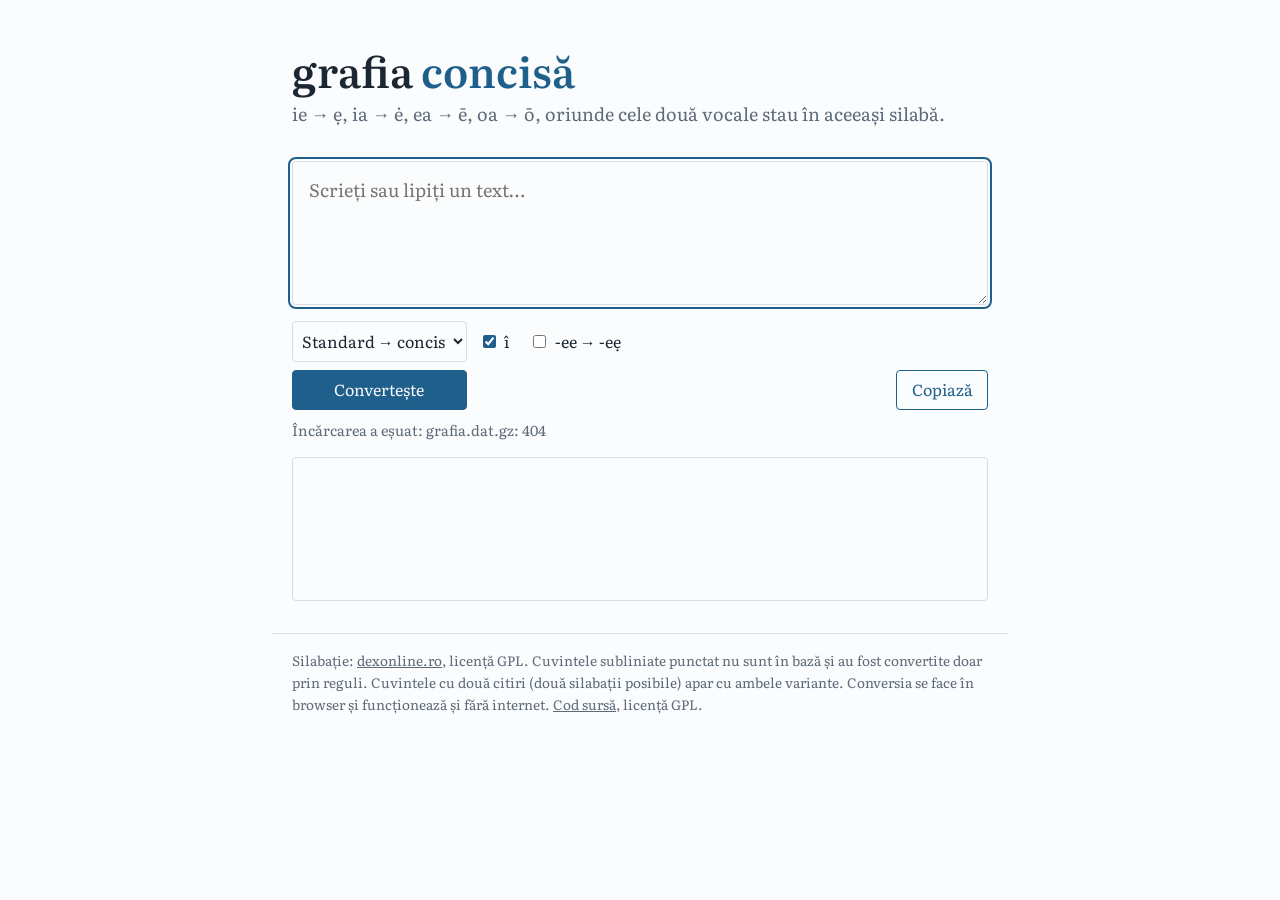
==== web/index.html @ 9fdbb958 "feat(web) : ship the web app as an offline WASM PWA for GitHub Pages, and remove Python - add `crate" ====
<!doctype html>
<html lang="ro">
<head>
<meta charset="utf-8">
<meta name="viewport" content="width=device-width, initial-scale=1">
<title>grafia concisă</title>
<meta name="description" content="Convertește un text românesc în grafia concisă: ie → ẹ, ia → ė, ea → ē, oa → ō, oriunde cele două vocale stau în aceeași silabă.">
<meta name="theme-color" content="#fbfcfd" media="(prefers-color-scheme: light)">
<meta name="theme-color" content="#141a20" media="(prefers-color-scheme: dark)">
<link rel="manifest" href="manifest.webmanifest">
<link rel="icon" href="icon-192.png">
<link rel="apple-touch-icon" href="icon-192.png">
<link rel="preload" href="fonts/literata-latin.woff2" as="font" type="font/woff2" crossorigin>
<style>
  /* Literata (SIL OFL 1.1, fonts/OFL.txt): variable subsets from Google Fonts;
     vietnamese holds ẹ (U+1EB9), latin-ext ė ē ō ă ș ț */
  @font-face {
    font-family: "Literata"; font-style: normal; font-weight: 400 600; font-display: swap;
    src: url(fonts/literata-vietnamese.woff2) format("woff2");
    unicode-range: U+0102-0103, U+0110-0111, U+0128-0129, U+0168-0169, U+01A0-01A1, U+01AF-01B0, U+0300-0301, U+0303-0304, U+0308-0309, U+0323, U+0329, U+1EA0-1EF9, U+20AB;
  }
  @font-face {
    font-family: "Literata"; font-style: normal; font-weight: 400 600; font-display: swap;
    src: url(fonts/literata-latin-ext.woff2) format("woff2");
    unicode-range: U+0100-02BA, U+02BD-02C5, U+02C7-02CC, U+02CE-02D7, U+02DD-02FF, U+0304, U+0308, U+0329, U+1D00-1DBF, U+1E00-1E9F, U+1EF2-1EFF, U+2020, U+20A0-20AB, U+20AD-20C4, U+2113, U+2C60-2C7F, U+A720-A7FF;
  }
  @font-face {
    font-family: "Literata"; font-style: normal; font-weight: 400 600; font-display: swap;
    src: url(fonts/literata-latin.woff2) format("woff2");
    unicode-range: U+0000-00FF, U+0131, U+0152-0153, U+02BB-02BC, U+02C6, U+02DA, U+02DC, U+0304, U+0308, U+0329, U+2000-206F, U+20AC, U+2122, U+2191, U+2193, U+2212, U+2215, U+FEFF, U+FFFD;
  }
  :root {
    --paper: #fbfcfd; --ink: #1c2733; --muted: #5d6b79;
    --rule: #d5dde5; --accent: #1f5f8b; --unknown: #a4570a;
    --off-bg: #5d6b79; --off-ink: #a9b4bf;
    --serif: "Literata", Georgia, "Times New Roman", serif;
  }
  @media (prefers-color-scheme: dark) {
    :root { --paper: #141a20; --ink: #e4e9ee; --muted: #9aa7b3;
            --rule: #2c3743; --accent: #7fb6de; --unknown: #e3a25c;
            --off-bg: #3a4552; --off-ink: #808c98; }
  }
  * { box-sizing: border-box; }
  .sr { position: absolute; width: 1px; height: 1px; overflow: hidden; clip: rect(0 0 0 0); }
  body { margin: 0; background: var(--paper); color: var(--ink);
         font: 18px/1.6 var(--serif); }
  main { max-width: 46rem; margin: 0 auto; padding: 3rem 1.25rem 2rem; }
  h1 { font-size: 2.6rem; font-weight: 600; line-height: 1.1; margin: 0 0 .4rem; }
  h1 span { color: var(--accent); }
  .lede { color: var(--muted); margin: 0 0 2rem; }
  /* the select and #go share column 1, so the button is as wide as the select */
  .bar { display: grid; grid-template-columns: auto 1fr auto; align-items: center;
         column-gap: .75rem; row-gap: .5rem; margin: 1rem 0; }
  #mode { grid-column: 1; grid-row: 1; width: 100%; }
  #switches { grid-column: 2 / -1; grid-row: 1; display: flex; flex-wrap: wrap; column-gap: 1.25rem; }
  #go { grid-column: 1; grid-row: 2; width: 100%; }
  #copy { grid-column: 3; grid-row: 2; }
  #status { grid-column: 1 / 3; grid-row: 3; }
  #copy-status { grid-column: 3; grid-row: 3; justify-self: end; }
  textarea, output {
    display: block; width: 100%; min-height: 9rem; padding: .9rem 1rem;
    font: inherit; color: inherit; background: transparent;
    border: 1px solid var(--rule); border-radius: 4px; white-space: pre-wrap;
  }
  textarea { resize: vertical; }
  textarea:focus-visible, button:focus-visible, select:focus-visible {
    outline: 2px solid var(--accent); outline-offset: 2px;
  }
  button, select { font: inherit; font-size: 1rem; padding: .4rem .9rem;
                   border-radius: 4px; cursor: pointer; }
  button { background: var(--accent); color: var(--paper); border: 1px solid var(--accent); }
  button.quiet { background: transparent; color: var(--accent); }
  select { background: transparent; color: var(--ink); border: 1px solid var(--rule);
           padding-inline: .3rem; }
  #switches { font-size: 1rem; }
  #switches [hidden] { display: none; }
  label input { accent-color: var(--accent); margin-right: .35rem; }
  .unknown, .unknown button { text-decoration: underline dotted var(--unknown) 2px; text-underline-offset: 4px; }
  /* homograph: a two-position switch on a dark-grey track; the active spelling
     sits on the text area's background, the rejected one is light grey on the
     track; a click on it switches */
  .alts { display: inline-flex; gap: 2px; padding: 2px; margin: 0 .1em;
          background: var(--off-bg); border-radius: 999px; line-height: 1.3; }
  .alts button { font: inherit; background: none; color: var(--off-ink); border: 0;
                 border-radius: 999px; padding: 0 .45em; cursor: pointer; }
  .alts button[aria-pressed="true"] { background: var(--paper); color: var(--ink); cursor: default; }
  .alts button[aria-pressed="false"]:hover { color: var(--paper); }
  .fn { color: var(--muted); font-size: .7em; margin-left: .1em; }
  #notes { color: var(--muted); font-size: .9rem; margin: .75rem 0 0; padding-left: 1.5rem; }
  .note { color: var(--muted); font-size: .9rem; }
  footer { max-width: 46rem; margin: 0 auto; padding: 1rem 1.25rem 3rem;
           color: var(--muted); font-size: .85rem; border-top: 1px solid var(--rule); }
  footer a { color: inherit; }
</style>
</head>
<body>
<main>
  <h1>grafia <span>concisă</span></h1>
  <p class="lede">ie → ẹ, ia → ė, ea → ē, oa → ō, oriunde cele două vocale stau în aceeași silabă.</p>

  <label for="input" class="sr">Text</label>
  <textarea id="input" placeholder="Scrieți sau lipiți un text…" autofocus></textarea>

  <div class="bar">
    <select id="mode" aria-label="Direcție">
      <option value="convert">Standard → concis</option>
      <option value="revert">Concis → standard</option>
    </select>
    <span id="switches">
      <label id="ai-switch"><input type="checkbox" id="ai" checked> î</label>
      <label><input type="checkbox" id="ee"> -ee → -eẹ</label>
    </span>
    <button id="go" disabled>Convertește</button>
    <button id="copy" class="quiet" disabled>Copiază</button>
    <span id="status" class="note" role="status">Se încarcă…</span>
    <span id="copy-status" class="note" role="status"></span>
  </div>

  <output id="output" for="input" aria-live="polite"></output>
  <ol id="notes" hidden></ol>
</main>
<footer>
  Silabație: <a href="https://dexonline.ro">dexonline.ro</a><span id="date"></span>, licență GPL.
  Cuvintele subliniate punctat nu sunt în bază și au fost convertite doar prin reguli.
  Cuvintele cu două citiri (două silabații posibile) apar cu ambele variante.
  Conversia se face în browser și funcționează și fără internet.
  <a href="https://github.com/mihaicezar/grafia-concisa">Cod sursă</a>, licență GPL.
</footer>
<script type="module">
  const $ = (id) => document.getElementById(id);
  const input = $("input"), output = $("output"), status = $("status"), notes = $("notes"), copyStatus = $("copy-status");
  let engine;  // the rules and the word data, once loaded

  // The word data comes gzipped, and is unpacked here, so the host needs no settings.
  async function wordData() {
    const res = await fetch("grafia.dat.gz");
    if (!res.ok) throw new Error(`grafia.dat.gz: ${res.status}`);
    const data = res.body.pipeThrough(new DecompressionStream("gzip"));
    return new Uint8Array(await new Response(data).arrayBuffer());
  }

  // The engine's module is imported here, not statically, so that a failure shows below.
  async function load() {
    try {
      const engineCode = import("./grafia.js").then(async ({ default: init, Engine }) => {
        await init();
        return Engine;
      });
      const [Engine, data] = await Promise.all([engineCode, wordData()]);
      engine = new Engine(data);
      if (engine.date) {
        const date = new Date(engine.date).toLocaleDateString("ro-RO", { dateStyle: "long", timeZone: "UTC" });
        $("date").textContent = ` (datele din ${date})`;
      }
      status.textContent = "";
      $("go").disabled = false;
    } catch (e) {
      status.textContent = `Încărcarea a eșuat: ${e.message}`;
    }
  }

  function run() {
    if (!engine) return;
    status.textContent = "";
    copyStatus.textContent = "";
    try {
      const data = $("mode").value === "convert"
        ? engine.convert(input.value, $("ee").checked, $("ai").checked)
        : engine.revert(input.value, $("ee").checked);
      output.replaceChildren();
      notes.replaceChildren();
      const stems = [];  // unknown -eele/-eelor words, one footnote per stem
      let homographs = 0;
      for (const seg of data.segments) {
        if (seg.alts) {
          homographs++;
          const group = switcher(seg.alts);
          output.append(group);
          const m = seg.unknown?.toLowerCase().match(/^(.*)ee(le|lor)$/);
          if (seg.unknown) {
            group.classList.add("unknown");
            group.title = "Negăsit în bază: convertit doar prin reguli";
          }
          if (m) {
            if (!stems.includes(m[1])) stems.push(m[1]);
            const sup = document.createElement("sup");
            sup.className = "fn";
            sup.textContent = stems.indexOf(m[1]) + 1;
            output.append(sup);
          }
        } else if (seg.unknown) {
          const s = document.createElement("span");
          s.className = "unknown";
          s.title = "Negăsit în bază: convertit doar prin reguli";
          s.textContent = seg.t;
          output.append(s);
        } else {
          output.append(seg.t);
        }
      }
      for (const s of stems) {
        const li = document.createElement("li");
        const word = (text) => Object.assign(document.createElement("i"), { textContent: text });
        li.append("Dacă singularul e ", word(`${s}ee`), ", alege forma ", word(`${s}eile/lor`), ". ",
                  "Dacă e ", word(`${s}eu`), ", alege ", word(`${s}eẹle/lor`), ".");
        notes.append(li);
      }
      notes.hidden = !stems.length;
      const n = (data.unknown || []).length;
      status.textContent = [
        n && `${n} ${n === 1 ? "cuvînt negăsit" : "cuvinte negăsite"}`,
        homographs && `${homographs} ${homographs === 1 ? "cuvînt" : "cuvinte"} cu două citiri`,
      ].filter(Boolean).join(" · ");
      $("copy").disabled = !data.text;
    } catch (e) {
      status.textContent = `Conversia a eșuat: ${e.message}`;
    }
  }

  // A homograph's spellings as a switch: the first is active, a click on an
  // inactive one (light grey on the grey track) makes it the active one.
  function switcher(options) {
    const group = document.createElement("span");
    group.className = "alts";
    group.setAttribute("role", "group");
    group.setAttribute("aria-label", `Variante: ${options.join(" sau ")}`);
    for (const [i, text] of options.entries()) {
      const b = document.createElement("button");
      b.type = "button";
      b.textContent = text;
      b.setAttribute("aria-pressed", String(i === 0));
      b.title = "Clic pentru a alege această variantă";
      b.addEventListener("click", () => {
        for (const other of group.children) other.setAttribute("aria-pressed", String(other === b));
      });
      group.append(b);
    }
    return group;
  }

  // The output text with only the active spelling of each homograph, no footnote marks.
  function activeText() {
    let text = "";
    for (const node of output.childNodes) {
      if (node.classList?.contains("fn")) continue;
      text += node.classList?.contains("alts")
        ? node.querySelector('[aria-pressed="true"]').textContent
        : node.textContent;
    }
    return text;
  }

  // -ee also says how a revert's input was written; î applies to convert only
  const syncSwitches = () => { $("ai-switch").hidden = $("mode").value !== "convert"; };
  $("mode").addEventListener("change", syncSwitches);
  syncSwitches();  // the browser may restore the mode on reload
  $("go").addEventListener("click", run);
  input.addEventListener("keydown", (e) => {
    if (e.key === "Enter" && (e.ctrlKey || e.metaKey)) run();
  });
  // navigator.clipboard exists only on HTTPS or localhost (Safari on an iPhone
  // over plain HTTP has none), so fall back to copying a selected textarea.
  function copyBySelection(text) {
    const ta = document.createElement("textarea");
    ta.value = text;
    ta.setAttribute("readonly", "");  // no on-screen keyboard on iOS
    ta.style.cssText = "position: fixed; top: 0; left: 0; opacity: 0; font-size: 16px;";
    document.body.append(ta);
    ta.select();
    ta.setSelectionRange(0, text.length);  // iOS ignores select()
    const ok = document.execCommand("copy");
    ta.remove();
    if (!ok) throw new Error("execCommand");
  }

  $("copy").addEventListener("click", async () => {
    const text = activeText();
    try {
      if (navigator.clipboard) await navigator.clipboard.writeText(text);
      else copyBySelection(text);
      copyStatus.textContent = "Copiat";
    } catch {
      copyStatus.textContent = "Copierea a eșuat";
    }
  });

  load();
  // the service worker caches the site, so it also works offline
  navigator.serviceWorker?.register("sw.js").catch((e) => console.warn("service worker:", e));
</script>
</body>
</html>
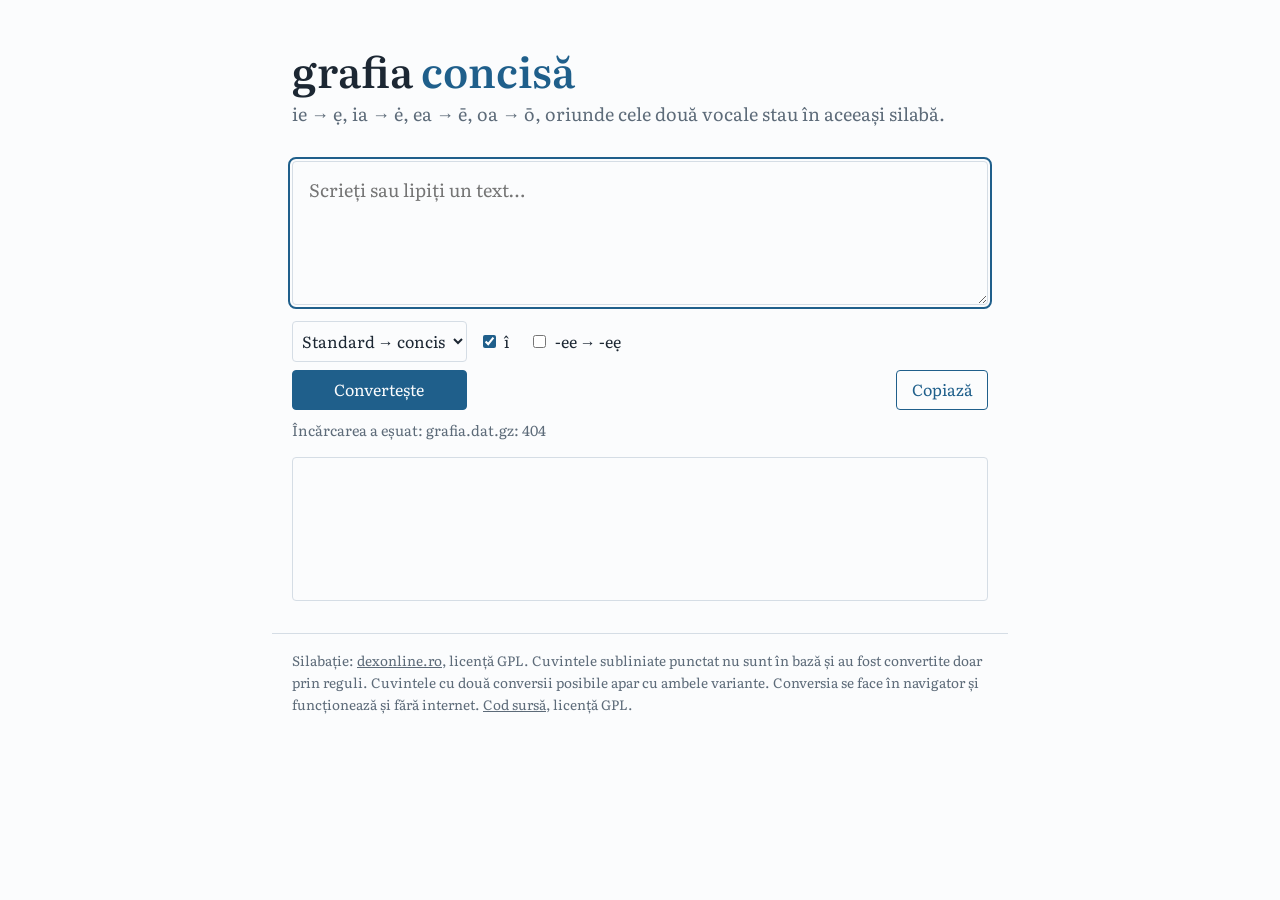
==== commit 5393cc39: "doc(deploy): how to run the web app on local WiFi - Add instructions for accessing the web app from " ====
--- a/web/index.html
+++ b/web/index.html
@@ -122,8 +122,8 @@
 <footer>
   Silabație: <a href="https://dexonline.ro">dexonline.ro</a><span id="date"></span>, licență GPL.
   Cuvintele subliniate punctat nu sunt în bază și au fost convertite doar prin reguli.
-  Cuvintele cu două citiri (două silabații posibile) apar cu ambele variante.
-  Conversia se face în browser și funcționează și fără internet.
+  Cuvintele cu două conversii posibile apar cu ambele variante.
+  Conversia se face în navigator și funcționează și fără internet.
   <a href="https://github.com/mihaicezar/grafia-concisa">Cod sursă</a>, licență GPL.
 </footer>
 <script type="module">
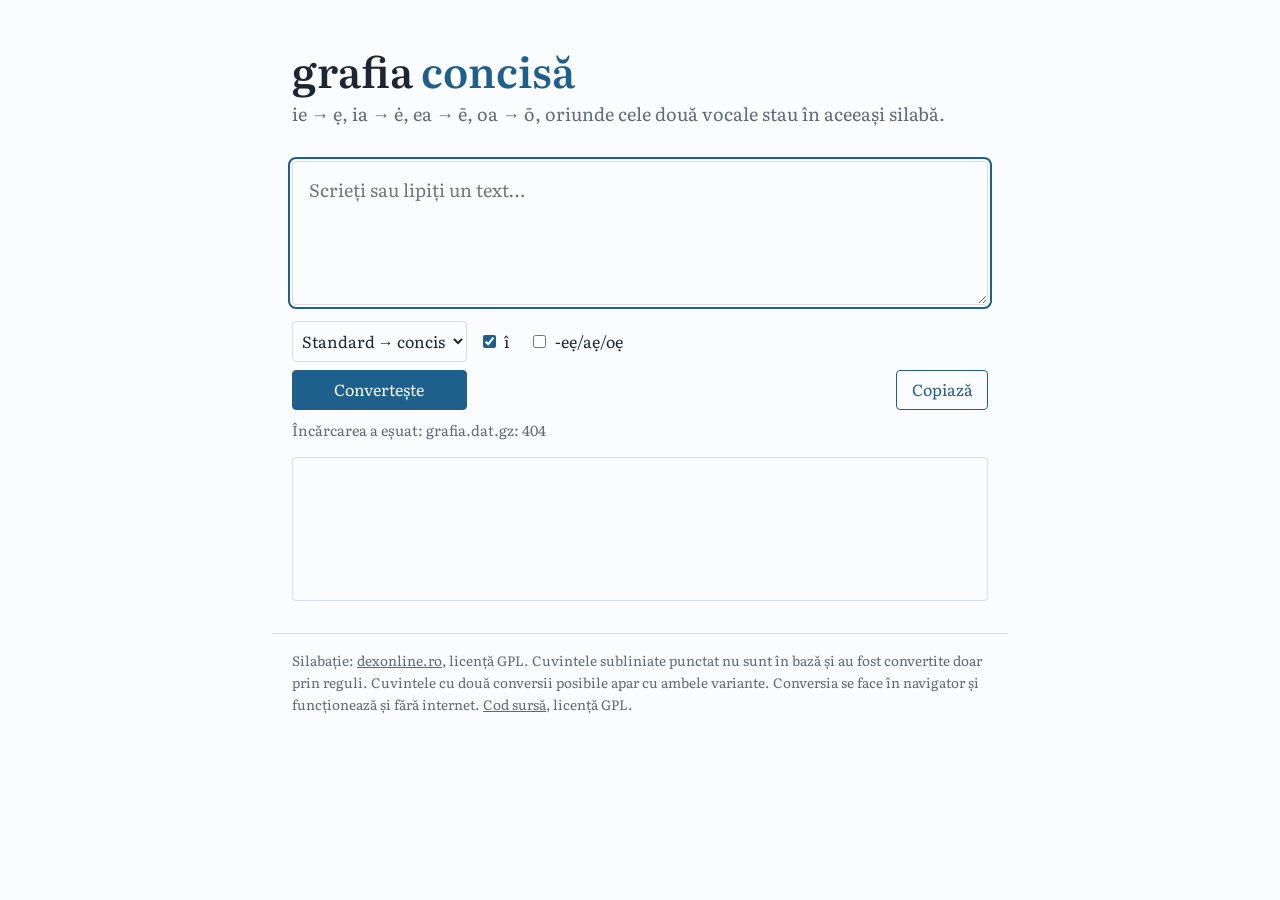
==== commit d0c1d9e2: "feat(rules) : the -ee switch becomes -eẹ/aẹ/oẹ, with -ae/-oe, -oae, and feminines with a masculine a" ====
--- a/web/index.html
+++ b/web/index.html
@@ -108,7 +108,7 @@
     </select>
     <span id="switches">
       <label id="ai-switch"><input type="checkbox" id="ai" checked> î</label>
-      <label><input type="checkbox" id="ee"> -ee → -eẹ</label>
+      <label><input type="checkbox" id="ee"> -eẹ/aẹ/oẹ</label>
     </span>
     <button id="go" disabled>Convertește</button>
     <button id="copy" class="quiet" disabled>Copiază</button>
@@ -169,24 +169,26 @@
         : engine.revert(input.value, $("ee").checked);
       output.replaceChildren();
       notes.replaceChildren();
-      const stems = [];  // unknown -eele/-eelor words, one footnote per stem
-      let homographs = 0;
+      // footnotes, one per key: an unknown -eele/-eelor stem, or an obsolete word
+      const footnotes = [];
+      const word = (text) => Object.assign(document.createElement("i"), { textContent: text });
+      const footnote = (key, text) => {
+        let i = footnotes.findIndex((f) => f.key === key);
+        if (i < 0) i = footnotes.push({ key, text }) - 1;
+        const sup = document.createElement("sup");
+        sup.className = "fn";
+        sup.textContent = i + 1;
+        output.append(sup);
+      };
+      let homographs = 0, obsolete = 0;
       for (const seg of data.segments) {
         if (seg.alts) {
-          homographs++;
+          homographs += !seg.obsolete;
           const group = switcher(seg.alts);
           output.append(group);
-          const m = seg.unknown?.toLowerCase().match(/^(.*)ee(le|lor)$/);
           if (seg.unknown) {
             group.classList.add("unknown");
             group.title = "Negăsit în bază: convertit doar prin reguli";
-          }
-          if (m) {
-            if (!stems.includes(m[1])) stems.push(m[1]);
-            const sup = document.createElement("sup");
-            sup.className = "fn";
-            sup.textContent = stems.indexOf(m[1]) + 1;
-            output.append(sup);
           }
         } else if (seg.unknown) {
           const s = document.createElement("span");
@@ -197,19 +199,31 @@
         } else {
           output.append(seg.t);
         }
+        const m = seg.alts && seg.unknown?.toLowerCase().match(/^(.*)ee(le|lor)$/);
+        if (m) {
+          const s = m[1];
+          footnote(`ee:${s}`, ["Dacă singularul e ", word(`${s}ee`), " și nu are masculinul ", word(`${s}eu`),
+                               ", alege forma ", word(`${s}eile/lor`), ". Dacă e ", word(`${s}eu`), ", sau ",
+                               word(`${s}ee`), " cu masculinul ", word(`${s}eu`), ", alege ", word(`${s}eẹle/lor`), "."]);
+        }
+        if (seg.obsolete) {
+          obsolete++;
+          const [old, ...current] = seg.obsolete;  // one current form, or several (alineam: alinam, aliniam)
+          const forms = current.flatMap((c, i) => (i ? [" sau ", word(c)] : [word(c)]));
+          footnote(`old:${old.toLowerCase()}`, ["Forma ", word(old), " e învechită; forma actuală e ", ...forms, "."]);
+        }
       }
-      for (const s of stems) {
+      for (const { text } of footnotes) {
         const li = document.createElement("li");
-        const word = (text) => Object.assign(document.createElement("i"), { textContent: text });
-        li.append("Dacă singularul e ", word(`${s}ee`), ", alege forma ", word(`${s}eile/lor`), ". ",
-                  "Dacă e ", word(`${s}eu`), ", alege ", word(`${s}eẹle/lor`), ".");
+        li.append(...text);
         notes.append(li);
       }
-      notes.hidden = !stems.length;
+      notes.hidden = !footnotes.length;
       const n = (data.unknown || []).length;
       status.textContent = [
         n && `${n} ${n === 1 ? "cuvînt negăsit" : "cuvinte negăsite"}`,
         homographs && `${homographs} ${homographs === 1 ? "cuvînt" : "cuvinte"} cu două citiri`,
+        obsolete && `${obsolete} ${obsolete === 1 ? "formă învechită" : "forme învechite"}`,
       ].filter(Boolean).join(" · ");
       $("copy").disabled = !data.text;
     } catch (e) {
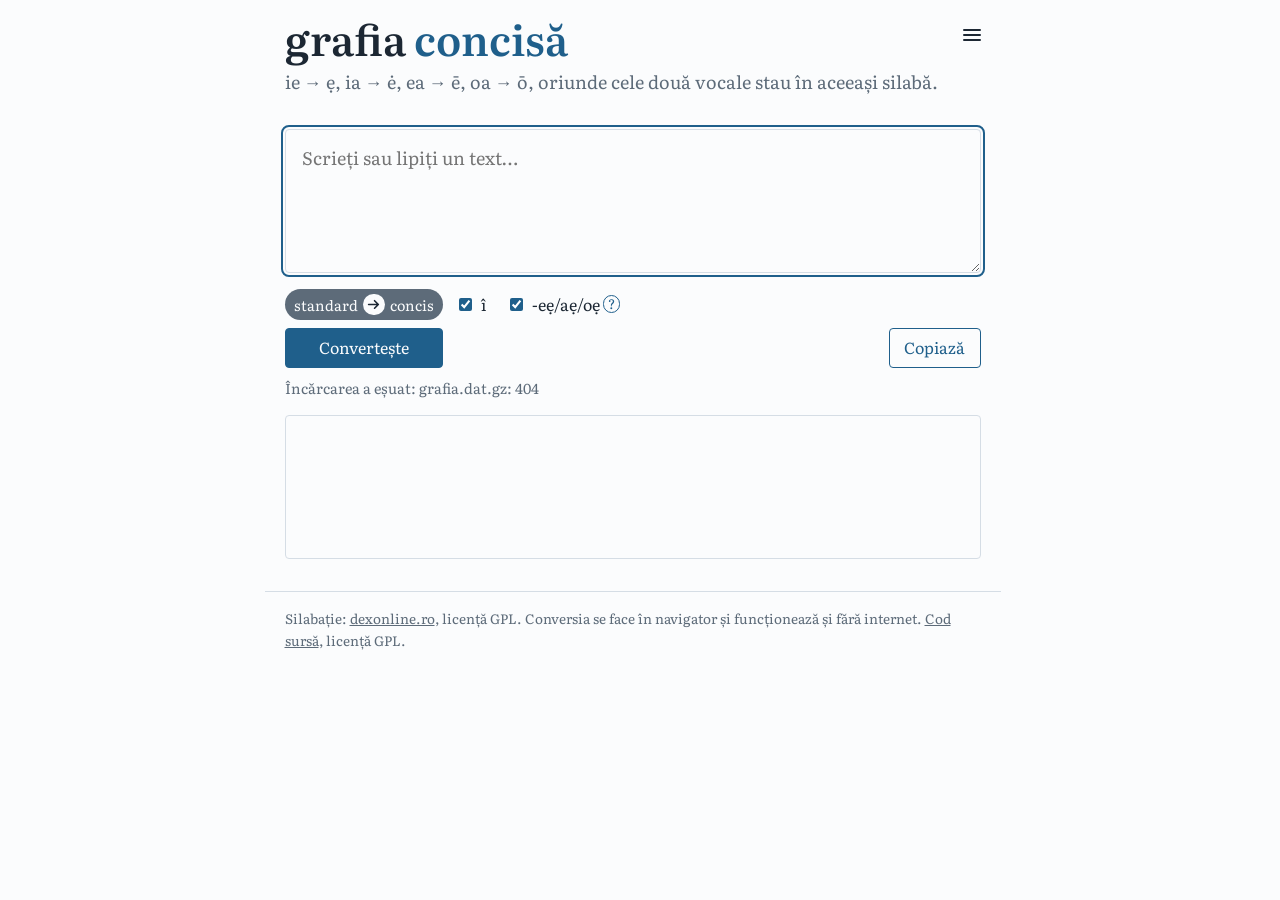
==== commit ecb19c0b: "feat(web) : pages explaining grafia concisă and the -eẹ/aẹ/oẹ switch, with a menu, a one-click direc" ====
--- a/web/index.html
+++ b/web/index.html
@@ -11,49 +11,28 @@
 <link rel="icon" href="icon-192.png">
 <link rel="apple-touch-icon" href="icon-192.png">
 <link rel="preload" href="fonts/literata-latin.woff2" as="font" type="font/woff2" crossorigin>
+<link rel="stylesheet" href="site.css">
 <style>
-  /* Literata (SIL OFL 1.1, fonts/OFL.txt): variable subsets from Google Fonts;
-     vietnamese holds ẹ (U+1EB9), latin-ext ė ē ō ă ș ț */
-  @font-face {
-    font-family: "Literata"; font-style: normal; font-weight: 400 600; font-display: swap;
-    src: url(fonts/literata-vietnamese.woff2) format("woff2");
-    unicode-range: U+0102-0103, U+0110-0111, U+0128-0129, U+0168-0169, U+01A0-01A1, U+01AF-01B0, U+0300-0301, U+0303-0304, U+0308-0309, U+0323, U+0329, U+1EA0-1EF9, U+20AB;
-  }
-  @font-face {
-    font-family: "Literata"; font-style: normal; font-weight: 400 600; font-display: swap;
-    src: url(fonts/literata-latin-ext.woff2) format("woff2");
-    unicode-range: U+0100-02BA, U+02BD-02C5, U+02C7-02CC, U+02CE-02D7, U+02DD-02FF, U+0304, U+0308, U+0329, U+1D00-1DBF, U+1E00-1E9F, U+1EF2-1EFF, U+2020, U+20A0-20AB, U+20AD-20C4, U+2113, U+2C60-2C7F, U+A720-A7FF;
-  }
-  @font-face {
-    font-family: "Literata"; font-style: normal; font-weight: 400 600; font-display: swap;
-    src: url(fonts/literata-latin.woff2) format("woff2");
-    unicode-range: U+0000-00FF, U+0131, U+0152-0153, U+02BB-02BC, U+02C6, U+02DA, U+02DC, U+0304, U+0308, U+0329, U+2000-206F, U+20AC, U+2122, U+2191, U+2193, U+2212, U+2215, U+FEFF, U+FFFD;
-  }
-  :root {
-    --paper: #fbfcfd; --ink: #1c2733; --muted: #5d6b79;
-    --rule: #d5dde5; --accent: #1f5f8b; --unknown: #a4570a;
-    --off-bg: #5d6b79; --off-ink: #a9b4bf;
-    --serif: "Literata", Georgia, "Times New Roman", serif;
-  }
-  @media (prefers-color-scheme: dark) {
-    :root { --paper: #141a20; --ink: #e4e9ee; --muted: #9aa7b3;
-            --rule: #2c3743; --accent: #7fb6de; --unknown: #e3a25c;
-            --off-bg: #3a4552; --off-ink: #808c98; }
-  }
-  * { box-sizing: border-box; }
-  .sr { position: absolute; width: 1px; height: 1px; overflow: hidden; clip: rect(0 0 0 0); }
-  body { margin: 0; background: var(--paper); color: var(--ink);
-         font: 18px/1.6 var(--serif); }
-  main { max-width: 46rem; margin: 0 auto; padding: 3rem 1.25rem 2rem; }
-  h1 { font-size: 2.6rem; font-weight: 600; line-height: 1.1; margin: 0 0 .4rem; }
-  h1 span { color: var(--accent); }
-  .lede { color: var(--muted); margin: 0 0 2rem; }
-  /* the select and #go share column 1, so the button is as wide as the select */
+  /* the converter's own styles; the shared ones are in site.css */
+  /* the direction switch and #go share column 1, so the button is as wide as the switch */
   .bar { display: grid; grid-template-columns: auto 1fr auto; align-items: center;
          column-gap: .75rem; row-gap: .5rem; margin: 1rem 0; }
-  #mode { grid-column: 1; grid-row: 1; width: 100%; }
+  /* one pill on the switch track showing the current direction; the knob
+     (the paper-coloured dot) is the arrow between the two words */
+  #mode { grid-column: 1; grid-row: 1; display: flex; align-items: center;
+          background: var(--off-bg); color: var(--paper); border: 0; border-radius: 999px;
+          padding: .25rem .6rem; font-size: .9rem; white-space: nowrap; }
+  #mode .knob { display: inline-grid; place-items: center; width: 1.5em; height: 1.5em;
+                border-radius: 50%; background: var(--paper); color: var(--ink); }
+  /* an SVG arrow, not the → glyph: the glyph sits off-centre in the circle (kept for screen readers) */
+  #mode .knob svg { width: .9em; height: .9em; fill: none; stroke: currentColor; stroke-width: 1.5;
+                    stroke-linecap: round; stroke-linejoin: round; }
+  /* both labels share one grid cell and the other is hidden, so the pill never changes width */
+  #mode .labels { display: grid; }
+  #mode .labels span { grid-area: 1 / 1; display: flex; align-items: center; justify-content: center; gap: .35em; }
+  #mode[data-mode="convert"] [data-for="revert"], #mode[data-mode="revert"] [data-for="convert"] { visibility: hidden; }
   #switches { grid-column: 2 / -1; grid-row: 1; display: flex; flex-wrap: wrap; column-gap: 1.25rem; }
-  #go { grid-column: 1; grid-row: 2; width: 100%; }
+  #go { grid-column: 1; grid-row: 2; width: 100%; padding-inline: .6rem; }
   #copy { grid-column: 3; grid-row: 2; }
   #status { grid-column: 1 / 3; grid-row: 3; }
   #copy-status { grid-column: 3; grid-row: 3; justify-self: end; }
@@ -88,27 +67,36 @@
   .fn { color: var(--muted); font-size: .7em; margin-left: .1em; }
   #notes { color: var(--muted); font-size: .9rem; margin: .75rem 0 0; padding-left: 1.5rem; }
   .note { color: var(--muted); font-size: .9rem; }
-  footer { max-width: 46rem; margin: 0 auto; padding: 1rem 1.25rem 3rem;
-           color: var(--muted); font-size: .85rem; border-top: 1px solid var(--rule); }
-  footer a { color: inherit; }
+  /* a "?" in a small circle, the link to the page explaining the switch */
+  .what { display: inline-grid; place-items: center; width: 1.3em; height: 1.3em;
+          border: 1px solid currentColor; border-radius: 50%; font-size: .85rem;
+          line-height: 1; text-decoration: none; vertical-align: .1em; }
+  .what:hover { background: var(--accent); border-color: var(--accent); color: var(--paper); }
 </style>
 </head>
 <body>
 <main>
-  <h1>grafia <span>concisă</span></h1>
+  <header class="site">
+    <h1>grafia <span>concisă</span></h1>
+    <details class="menu">
+      <summary aria-label="Meniu"><svg width="22" height="22" viewBox="0 0 22 22" aria-hidden="true"><path d="M3 6h16M3 11h16M3 16h16" stroke="currentColor" stroke-width="2" stroke-linecap="round"/></svg></summary>
+      <nav>
+        <a href="./" aria-current="page">Convertor</a>
+        <a href="de-ce.html">De ce grafia concisă?</a>
+        <a href="comutator-ee.html">Comutatorul -eẹ/aẹ/oẹ</a>
+      </nav>
+    </details>
+  </header>
   <p class="lede">ie → ẹ, ia → ė, ea → ē, oa → ō, oriunde cele două vocale stau în aceeași silabă.</p>
 
   <label for="input" class="sr">Text</label>
   <textarea id="input" placeholder="Scrieți sau lipiți un text…" autofocus></textarea>
 
   <div class="bar">
-    <select id="mode" aria-label="Direcție">
-      <option value="convert">Standard → concis</option>
-      <option value="revert">Concis → standard</option>
-    </select>
+    <button type="button" id="mode" role="switch" aria-checked="false" data-mode="convert" title="Clic pentru a schimba direcția"><span class="labels"><span data-for="convert">standard <b class="knob"><svg viewBox="0 0 12 12" aria-hidden="true"><path d="M1.5 6h9M7 2.5 10.5 6 7 9.5"/></svg><span class="sr">→</span></b> concis</span><span data-for="revert">concis <b class="knob"><svg viewBox="0 0 12 12" aria-hidden="true"><path d="M1.5 6h9M7 2.5 10.5 6 7 9.5"/></svg><span class="sr">→</span></b> standard</span></span></button>
     <span id="switches">
       <label id="ai-switch"><input type="checkbox" id="ai" checked> î</label>
-      <label><input type="checkbox" id="ee"> -eẹ/aẹ/oẹ</label>
+      <span><label><input type="checkbox" id="ee" checked> -eẹ/aẹ/oẹ</label> <a class="what" href="comutator-ee.html" title="Ce face?" aria-label="Ce face comutatorul -eẹ/aẹ/oẹ?">?</a></span>
     </span>
     <button id="go" disabled>Convertește</button>
     <button id="copy" class="quiet" disabled>Copiază</button>
@@ -121,8 +109,8 @@
 </main>
 <footer>
   Silabație: <a href="https://dexonline.ro">dexonline.ro</a><span id="date"></span>, licență GPL.
-  Cuvintele subliniate punctat nu sunt în bază și au fost convertite doar prin reguli.
-  Cuvintele cu două conversii posibile apar cu ambele variante.
+  <span id="note-unknown" hidden>Cuvintele subliniate punctat nu sunt în bază și au fost convertite doar prin reguli.</span>
+  <span id="note-alts" hidden>Cuvintele cu două conversii posibile apar cu ambele variante.</span>
   Conversia se face în navigator și funcționează și fără internet.
   <a href="https://github.com/mihaicezar/grafia-concisa">Cod sursă</a>, licență GPL.
 </footer>
@@ -164,7 +152,7 @@
     status.textContent = "";
     copyStatus.textContent = "";
     try {
-      const data = $("mode").value === "convert"
+      const data = mode() === "convert"
         ? engine.convert(input.value, $("ee").checked, $("ai").checked)
         : engine.revert(input.value, $("ee").checked);
       output.replaceChildren();
@@ -219,6 +207,9 @@
         notes.append(li);
       }
       notes.hidden = !footnotes.length;
+      // the footer explains the underline and the switch only when the output shows them
+      $("note-unknown").hidden = !output.querySelector(".unknown");
+      $("note-alts").hidden = !output.querySelector(".alts");
       const n = (data.unknown || []).length;
       status.textContent = [
         n && `${n} ${n === 1 ? "cuvînt negăsit" : "cuvinte negăsite"}`,
@@ -265,9 +256,17 @@
   }
 
   // -ee also says how a revert's input was written; î applies to convert only
-  const syncSwitches = () => { $("ai-switch").hidden = $("mode").value !== "convert"; };
-  $("mode").addEventListener("change", syncSwitches);
-  syncSwitches();  // the browser may restore the mode on reload
+  const mode = () => $("mode").dataset.mode;
+  const syncSwitches = () => {
+    $("go").textContent = mode() === "convert" ? "Convertește" : "Reconvertește";
+    $("mode").setAttribute("aria-checked", String(mode() === "revert"));
+    $("ai-switch").hidden = mode() !== "convert";
+  };
+  $("mode").addEventListener("click", () => {
+    $("mode").dataset.mode = mode() === "convert" ? "revert" : "convert";
+    syncSwitches();
+  });
+  syncSwitches();
   $("go").addEventListener("click", run);
   input.addEventListener("keydown", (e) => {
     if (e.key === "Enter" && (e.ctrlKey || e.metaKey)) run();
--- a/web/site.css
+++ b/web/site.css
@@ -0,0 +1,77 @@
+/* What every page shares: the fonts, the colours, the header with its menu, the footer,
+   and the text of the explanatory pages. The converter's own styles stay in index.html. */
+
+/* Literata (SIL OFL 1.1, fonts/OFL.txt): variable subsets from Google Fonts;
+   vietnamese holds ẹ (U+1EB9), latin-ext ė ē ō ă ș ț */
+@font-face {
+  font-family: "Literata"; font-style: normal; font-weight: 400 600; font-display: swap;
+  src: url(fonts/literata-vietnamese.woff2) format("woff2");
+  unicode-range: U+0102-0103, U+0110-0111, U+0128-0129, U+0168-0169, U+01A0-01A1, U+01AF-01B0, U+0300-0301, U+0303-0304, U+0308-0309, U+0323, U+0329, U+1EA0-1EF9, U+20AB;
+}
+@font-face {
+  font-family: "Literata"; font-style: normal; font-weight: 400 600; font-display: swap;
+  src: url(fonts/literata-latin-ext.woff2) format("woff2");
+  unicode-range: U+0100-02BA, U+02BD-02C5, U+02C7-02CC, U+02CE-02D7, U+02DD-02FF, U+0304, U+0308, U+0329, U+1D00-1DBF, U+1E00-1E9F, U+1EF2-1EFF, U+2020, U+20A0-20AB, U+20AD-20C4, U+2113, U+2C60-2C7F, U+A720-A7FF;
+}
+@font-face {
+  font-family: "Literata"; font-style: normal; font-weight: 400 600; font-display: swap;
+  src: url(fonts/literata-latin.woff2) format("woff2");
+  unicode-range: U+0000-00FF, U+0131, U+0152-0153, U+02BB-02BC, U+02C6, U+02DA, U+02DC, U+0304, U+0308, U+0329, U+2000-206F, U+20AC, U+2122, U+2191, U+2193, U+2212, U+2215, U+FEFF, U+FFFD;
+}
+:root {
+  --paper: #fbfcfd; --ink: #1c2733; --muted: #5d6b79;
+  --rule: #d5dde5; --accent: #1f5f8b; --unknown: #a4570a;
+  --off-bg: #5d6b79; --off-ink: #a9b4bf;
+  --serif: "Literata", Georgia, "Times New Roman", serif;
+}
+@media (prefers-color-scheme: dark) {
+  :root { --paper: #141a20; --ink: #e4e9ee; --muted: #9aa7b3;
+          --rule: #2c3743; --accent: #7fb6de; --unknown: #e3a25c;
+          --off-bg: #3a4552; --off-ink: #808c98; }
+}
+* { box-sizing: border-box; }
+.sr { position: absolute; width: 1px; height: 1px; overflow: hidden; clip: rect(0 0 0 0); }
+body { margin: 0; background: var(--paper); color: var(--ink);
+       font: 18px/1.6 var(--serif); }
+/* the same on every page, so the menu stays where it is when going from one to another;
+   the stable gutter keeps a page without a scrollbar from sitting wider than one with it */
+html { scrollbar-gutter: stable; }
+main { max-width: 46rem; margin: 0 auto; padding: 1rem 1.25rem 2rem; }
+h1 { font-size: 2.6rem; font-weight: 600; line-height: 1.1; margin: 0 0 .4rem; }
+h1 span, .brand span { color: var(--accent); }
+.lede { color: var(--muted); margin: 0 0 2rem; }
+a { color: var(--accent); }
+a:focus-visible, summary:focus-visible { outline: 2px solid var(--accent); outline-offset: 2px; }
+
+/* the header: the name (the converter's h1, a link elsewhere) and the menu at the right */
+.site { display: flex; justify-content: space-between; align-items: flex-start; gap: 1rem; }
+.brand { font-size: 1.3rem; font-weight: 600; color: var(--ink); text-decoration: none; }
+/* the button's box has room around the icon; pull it into the page padding so the icon's
+   right edge lines up with the text */
+.menu { position: relative; flex: none; margin-right: -.65rem; }
+.menu summary { list-style: none; cursor: pointer; display: grid; place-items: center;
+                width: 2.4rem; height: 2.4rem; border-radius: 4px; color: var(--ink); }
+.menu summary::-webkit-details-marker { display: none; }
+.menu summary:hover, .menu[open] summary { background: var(--rule); }
+.menu nav { position: absolute; right: .65rem; top: calc(100% + .3rem); z-index: 1;
+            min-width: 15rem; padding: .4rem 0; background: var(--paper);
+            border: 1px solid var(--rule); border-radius: 4px;
+            box-shadow: 0 6px 18px rgb(0 0 0 / .15); }
+.menu a { display: block; padding: .45rem 1rem; color: var(--ink); text-decoration: none; }
+.menu a:hover { background: var(--rule); }
+.menu a[aria-current="page"] { color: var(--accent); font-weight: 600; }
+
+/* the explanatory pages */
+.page { font-size: 1rem; }  /* the body's 18px, less; the footer is outside .page and keeps its size */
+.page h1 { font-size: 1.6rem; margin-top: 1.25rem; }
+.page h2 { font-size: 1.2rem; font-weight: 600; margin: 2.2rem 0 .5rem; }
+.page p, .page ul { margin: 0 0 1rem; }
+.page table { border-collapse: collapse; margin: 0 0 1rem; }
+.page th, .page td { text-align: left; padding: .3rem 1.2rem .3rem 0; border-bottom: 1px solid var(--rule); }
+.page th { font-weight: 600; color: var(--muted); font-size: .9rem; }
+.big { font-size: 1.5rem; }
+.back { margin-top: 2.5rem; }
+
+footer { max-width: 46rem; margin: 0 auto; padding: 1rem 1.25rem 3rem;
+         color: var(--muted); font-size: .85rem; border-top: 1px solid var(--rule); }
+footer a { color: inherit; }
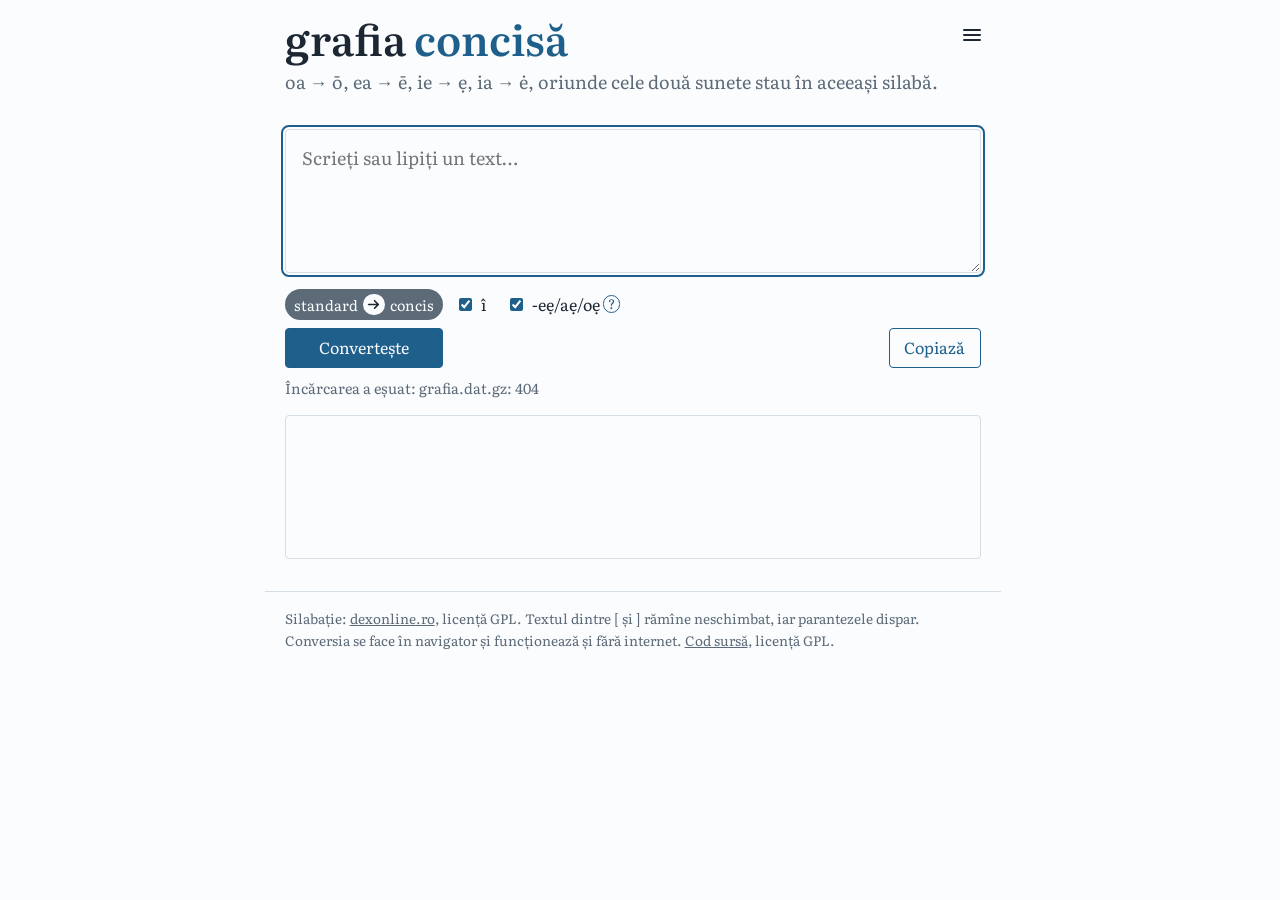
==== commit 1dced9cc: "doc(rules) : the spec, the decision log and the web pages tell about [ ] and Latin names - DECISIONS" ====
--- a/web/index.html
+++ b/web/index.html
@@ -4,7 +4,7 @@
 <meta charset="utf-8">
 <meta name="viewport" content="width=device-width, initial-scale=1">
 <title>grafia concisă</title>
-<meta name="description" content="Convertește un text românesc în grafia concisă: ie → ẹ, ia → ė, ea → ē, oa → ō, oriunde cele două vocale stau în aceeași silabă.">
+<meta name="description" content="Convertește un text românesc în grafia concisă: oa → ō, ea → ē, ie → ẹ, ia → ė, oriunde cele două sunete stau în aceeași silabă.">
 <meta name="theme-color" content="#fbfcfd" media="(prefers-color-scheme: light)">
 <meta name="theme-color" content="#141a20" media="(prefers-color-scheme: dark)">
 <link rel="manifest" href="manifest.webmanifest">
@@ -87,7 +87,7 @@
       </nav>
     </details>
   </header>
-  <p class="lede">ie → ẹ, ia → ė, ea → ē, oa → ō, oriunde cele două vocale stau în aceeași silabă.</p>
+  <p class="lede">oa → ō, ea → ē, ie → ẹ, ia → ė, oriunde cele două sunete stau în aceeași silabă.</p>
 
   <label for="input" class="sr">Text</label>
   <textarea id="input" placeholder="Scrieți sau lipiți un text…" autofocus></textarea>
@@ -111,6 +111,7 @@
   Silabație: <a href="https://dexonline.ro">dexonline.ro</a><span id="date"></span>, licență GPL.
   <span id="note-unknown" hidden>Cuvintele subliniate punctat nu sunt în bază și au fost convertite doar prin reguli.</span>
   <span id="note-alts" hidden>Cuvintele cu două conversii posibile apar cu ambele variante.</span>
+  Textul dintre [ și ] rămîne neschimbat, iar parantezele dispar.
   Conversia se face în navigator și funcționează și fără internet.
   <a href="https://github.com/mihaicezar/grafia-concisa">Cod sursă</a>, licență GPL.
 </footer>
